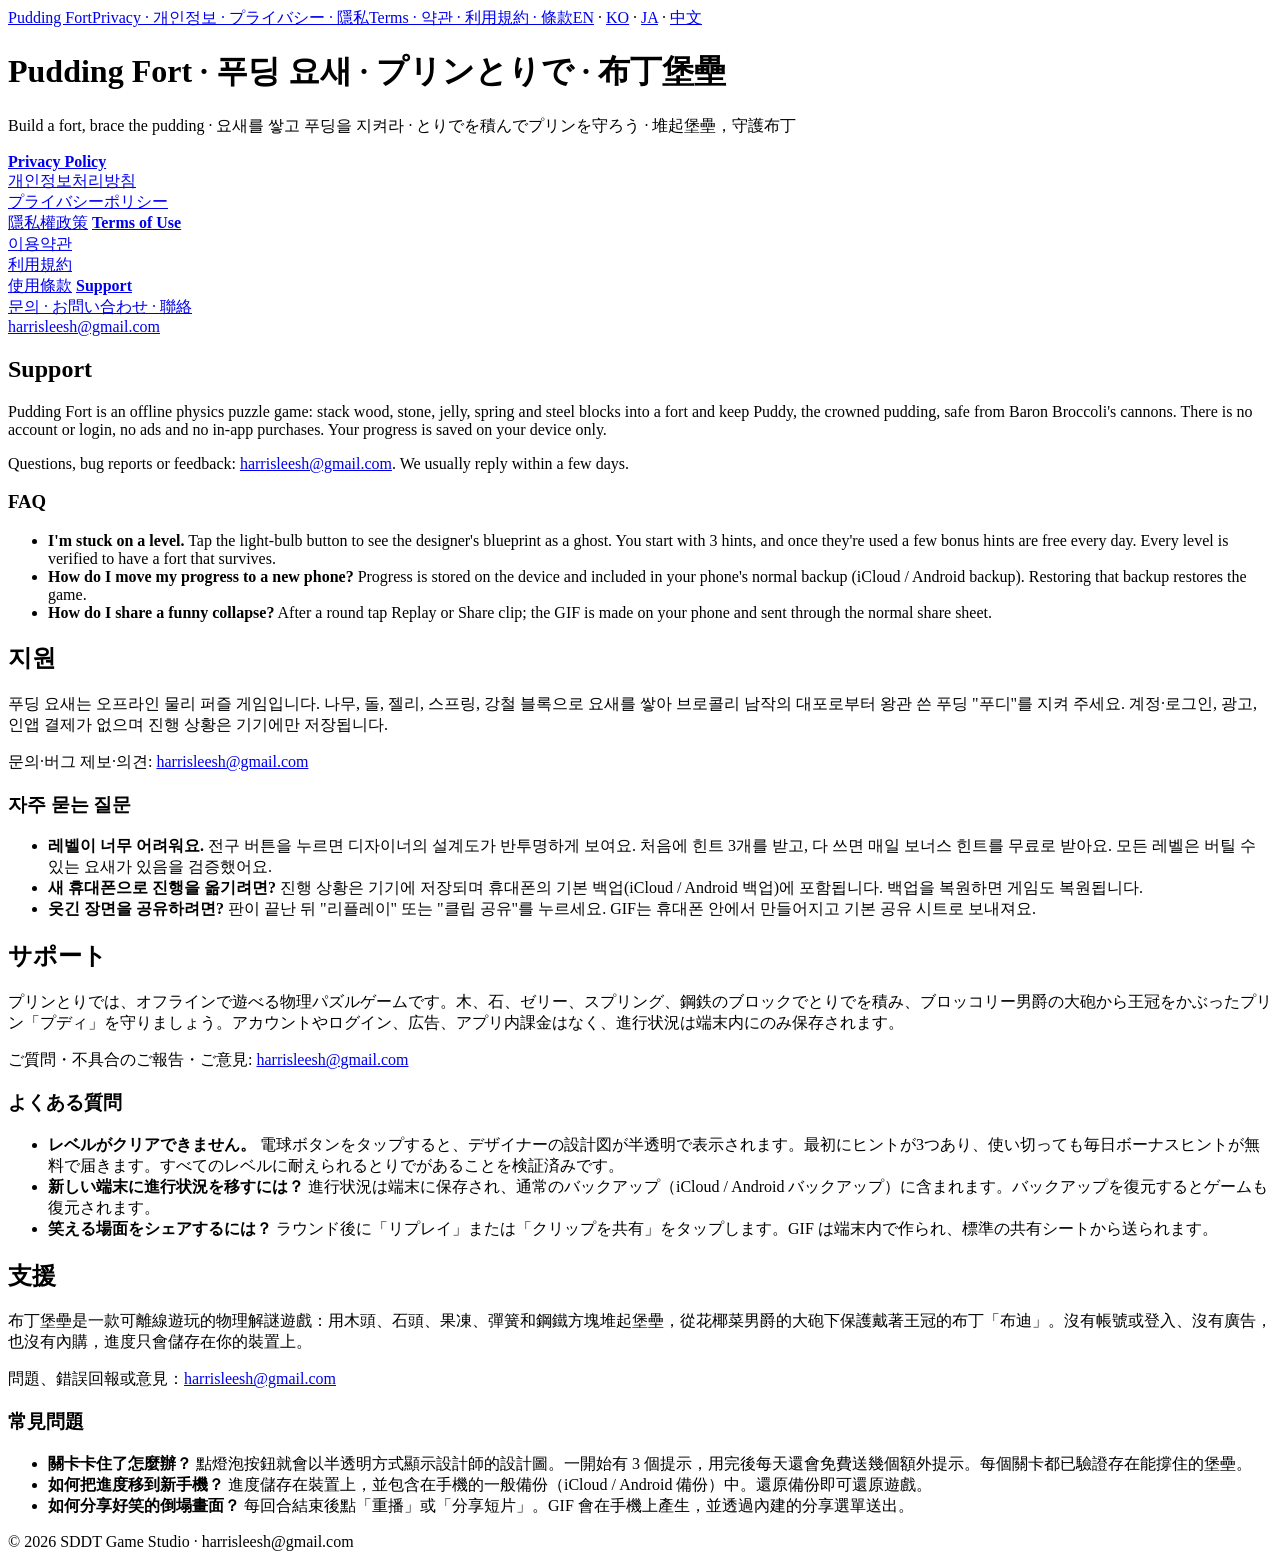
==== index.html @ 8ff9617f "Pudding Fort legal site (privacy, terms, support)" ====
<!doctype html><html lang="en"><head><meta charset="utf-8"><meta name="viewport" content="width=device-width,initial-scale=1"><link rel="stylesheet" href="/puddingfort-legal/style.css"><title>Pudding Fort — Support</title></head><body><main>
<nav><a href="/puddingfort-legal/">Pudding Fort</a><a href="/puddingfort-legal/privacy/">Privacy · 개인정보 · プライバシー · 隱私</a><a href="/puddingfort-legal/terms/">Terms · 약관 · 利用規約 · 條款</a><span class="langs"><a href="#en">EN</a> · <a href="#ko">KO</a> · <a href="#ja">JA</a> · <a href="#zh-Hant">中文</a></span></nav>
<div class="hero"><h1>Pudding Fort · 푸딩 요새 · プリンとりで · 布丁堡壘</h1><p>Build a fort, brace the pudding · 요새를 쌓고 푸딩을 지켜라 · とりでを積んでプリンを守ろう · 堆起堡壘，守護布丁</p></div>
<div class="cards">
<a href="/puddingfort-legal/privacy/"><b>Privacy Policy</b><br>개인정보처리방침<br>プライバシーポリシー<br>隱私權政策</a>
<a href="/puddingfort-legal/terms/"><b>Terms of Use</b><br>이용약관<br>利用規約<br>使用條款</a>
<a href="mailto:harrisleesh@gmail.com?subject=Pudding%20Fort"><b>Support</b><br>문의 · お問い合わせ · 聯絡<br>harrisleesh@gmail.com</a>
</div>
<section id="en"><h2>Support</h2><p>Pudding Fort is an offline physics puzzle game: stack wood, stone, jelly, spring and steel blocks into a fort and keep Puddy, the crowned pudding, safe from Baron Broccoli's cannons. There is no account or login, no ads and no in-app purchases. Your progress is saved on your device only.</p><p>Questions, bug reports or feedback: <a href="mailto:harrisleesh@gmail.com?subject=Pudding%20Fort">harrisleesh@gmail.com</a>. We usually reply within a few days.</p><h3>FAQ</h3><ul><li><b>I'm stuck on a level.</b> Tap the light-bulb button to see the designer's blueprint as a ghost. You start with 3 hints, and once they're used a few bonus hints are free every day. Every level is verified to have a fort that survives.</li><li><b>How do I move my progress to a new phone?</b> Progress is stored on the device and included in your phone's normal backup (iCloud / Android backup). Restoring that backup restores the game.</li><li><b>How do I share a funny collapse?</b> After a round tap Replay or Share clip; the GIF is made on your phone and sent through the normal share sheet.</li></ul></section>
<section id="ko"><h2>지원</h2><p>푸딩 요새는 오프라인 물리 퍼즐 게임입니다. 나무, 돌, 젤리, 스프링, 강철 블록으로 요새를 쌓아 브로콜리 남작의 대포로부터 왕관 쓴 푸딩 "푸디"를 지켜 주세요. 계정·로그인, 광고, 인앱 결제가 없으며 진행 상황은 기기에만 저장됩니다.</p><p>문의·버그 제보·의견: <a href="mailto:harrisleesh@gmail.com?subject=Pudding%20Fort">harrisleesh@gmail.com</a></p><h3>자주 묻는 질문</h3><ul><li><b>레벨이 너무 어려워요.</b> 전구 버튼을 누르면 디자이너의 설계도가 반투명하게 보여요. 처음에 힌트 3개를 받고, 다 쓰면 매일 보너스 힌트를 무료로 받아요. 모든 레벨은 버틸 수 있는 요새가 있음을 검증했어요.</li><li><b>새 휴대폰으로 진행을 옮기려면?</b> 진행 상황은 기기에 저장되며 휴대폰의 기본 백업(iCloud / Android 백업)에 포함됩니다. 백업을 복원하면 게임도 복원됩니다.</li><li><b>웃긴 장면을 공유하려면?</b> 판이 끝난 뒤 "리플레이" 또는 "클립 공유"를 누르세요. GIF는 휴대폰 안에서 만들어지고 기본 공유 시트로 보내져요.</li></ul></section>
<section id="ja"><h2>サポート</h2><p>プリンとりでは、オフラインで遊べる物理パズルゲームです。木、石、ゼリー、スプリング、鋼鉄のブロックでとりでを積み、ブロッコリー男爵の大砲から王冠をかぶったプリン「プディ」を守りましょう。アカウントやログイン、広告、アプリ内課金はなく、進行状況は端末内にのみ保存されます。</p><p>ご質問・不具合のご報告・ご意見: <a href="mailto:harrisleesh@gmail.com?subject=Pudding%20Fort">harrisleesh@gmail.com</a></p><h3>よくある質問</h3><ul><li><b>レベルがクリアできません。</b> 電球ボタンをタップすると、デザイナーの設計図が半透明で表示されます。最初にヒントが3つあり、使い切っても毎日ボーナスヒントが無料で届きます。すべてのレベルに耐えられるとりでがあることを検証済みです。</li><li><b>新しい端末に進行状況を移すには？</b> 進行状況は端末に保存され、通常のバックアップ（iCloud / Android バックアップ）に含まれます。バックアップを復元するとゲームも復元されます。</li><li><b>笑える場面をシェアするには？</b> ラウンド後に「リプレイ」または「クリップを共有」をタップします。GIF は端末内で作られ、標準の共有シートから送られます。</li></ul></section>
<section id="zh-Hant"><h2>支援</h2><p>布丁堡壘是一款可離線遊玩的物理解謎遊戲：用木頭、石頭、果凍、彈簧和鋼鐵方塊堆起堡壘，從花椰菜男爵的大砲下保護戴著王冠的布丁「布迪」。沒有帳號或登入、沒有廣告，也沒有內購，進度只會儲存在你的裝置上。</p><p>問題、錯誤回報或意見：<a href="mailto:harrisleesh@gmail.com?subject=Pudding%20Fort">harrisleesh@gmail.com</a></p><h3>常見問題</h3><ul><li><b>關卡卡住了怎麼辦？</b> 點燈泡按鈕就會以半透明方式顯示設計師的設計圖。一開始有 3 個提示，用完後每天還會免費送幾個額外提示。每個關卡都已驗證存在能撐住的堡壘。</li><li><b>如何把進度移到新手機？</b> 進度儲存在裝置上，並包含在手機的一般備份（iCloud / Android 備份）中。還原備份即可還原遊戲。</li><li><b>如何分享好笑的倒塌畫面？</b> 每回合結束後點「重播」或「分享短片」。GIF 會在手機上產生，並透過內建的分享選單送出。</li></ul></section>
<footer>© 2026 SDDT Game Studio · harrisleesh@gmail.com</footer>
</main></body></html>
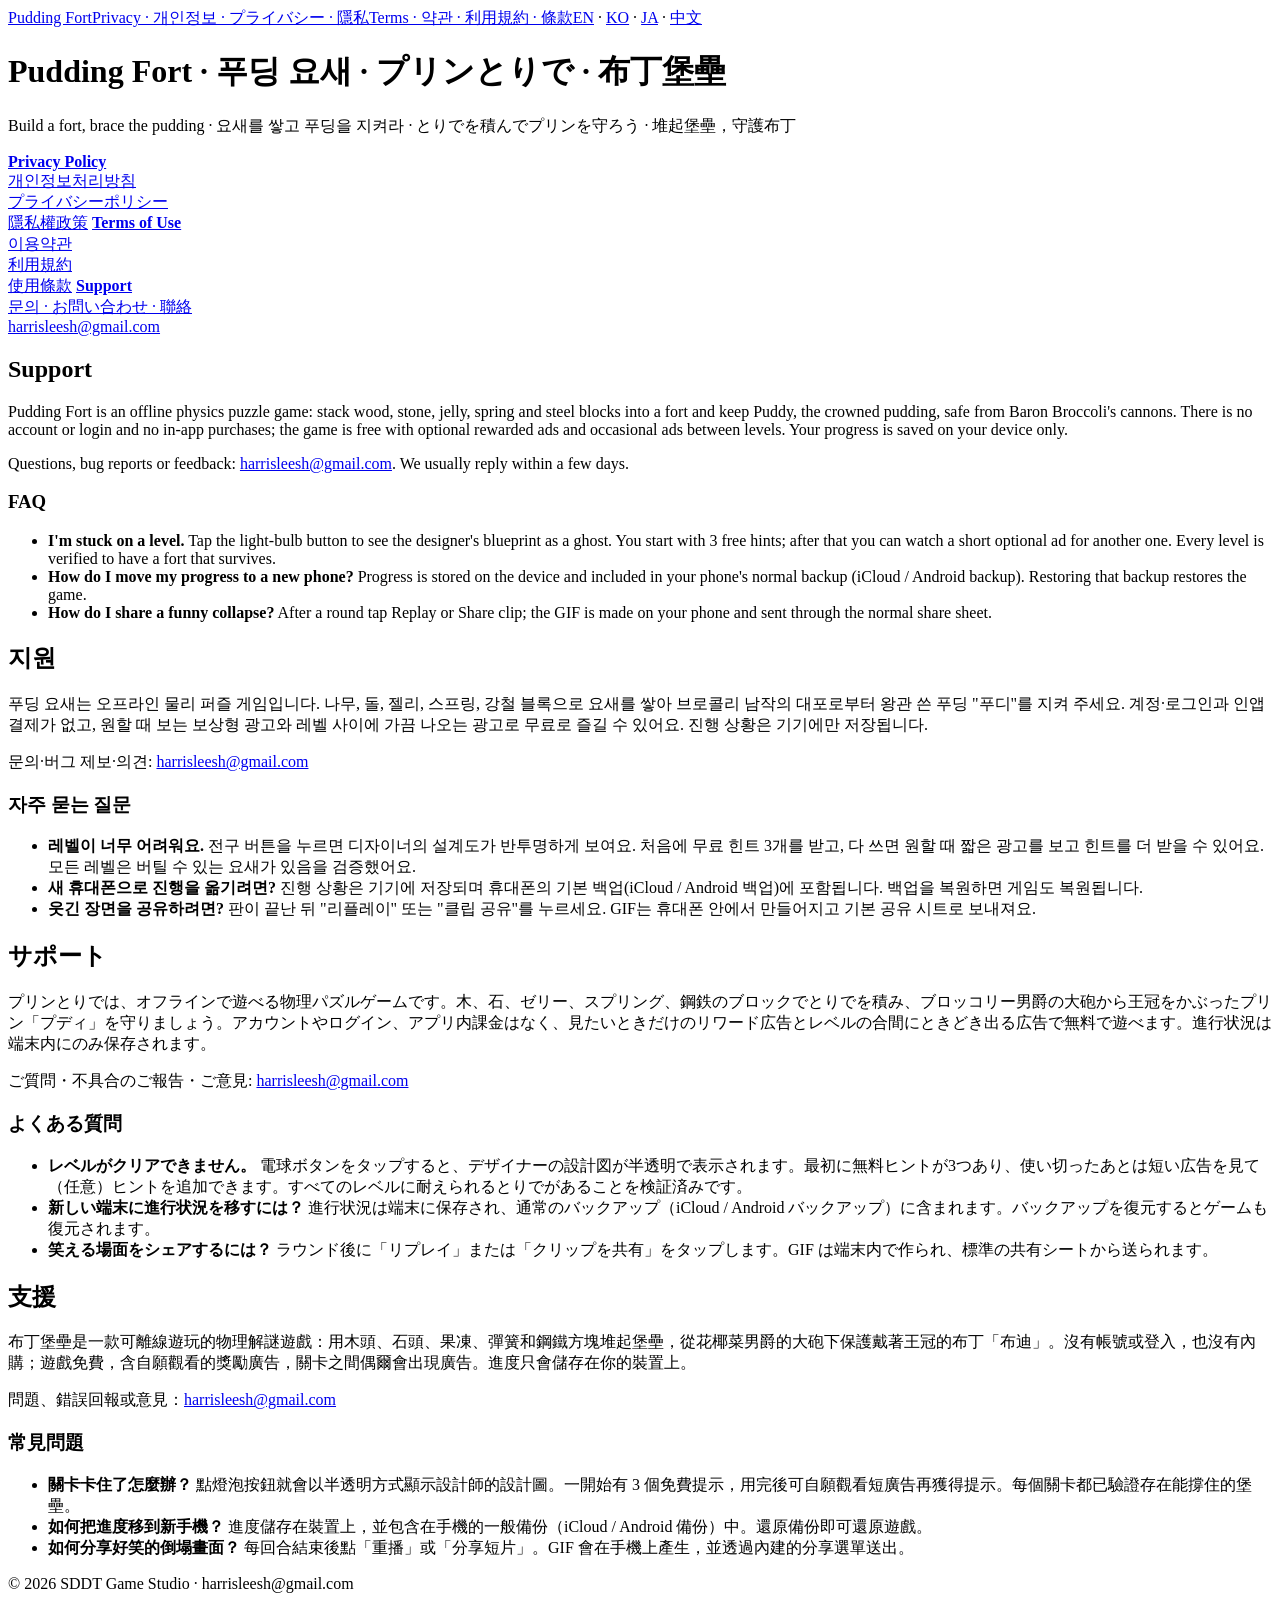
==== commit 7b071cc6: "Privacy/terms for 1.0.1 (Google AdMob ads)" ====
--- a/index.html
+++ b/index.html
@@ -6,9 +6,9 @@
 <a href="/puddingfort-legal/terms/"><b>Terms of Use</b><br>이용약관<br>利用規約<br>使用條款</a>
 <a href="mailto:harrisleesh@gmail.com?subject=Pudding%20Fort"><b>Support</b><br>문의 · お問い合わせ · 聯絡<br>harrisleesh@gmail.com</a>
 </div>
-<section id="en"><h2>Support</h2><p>Pudding Fort is an offline physics puzzle game: stack wood, stone, jelly, spring and steel blocks into a fort and keep Puddy, the crowned pudding, safe from Baron Broccoli's cannons. There is no account or login, no ads and no in-app purchases. Your progress is saved on your device only.</p><p>Questions, bug reports or feedback: <a href="mailto:harrisleesh@gmail.com?subject=Pudding%20Fort">harrisleesh@gmail.com</a>. We usually reply within a few days.</p><h3>FAQ</h3><ul><li><b>I'm stuck on a level.</b> Tap the light-bulb button to see the designer's blueprint as a ghost. You start with 3 hints, and once they're used a few bonus hints are free every day. Every level is verified to have a fort that survives.</li><li><b>How do I move my progress to a new phone?</b> Progress is stored on the device and included in your phone's normal backup (iCloud / Android backup). Restoring that backup restores the game.</li><li><b>How do I share a funny collapse?</b> After a round tap Replay or Share clip; the GIF is made on your phone and sent through the normal share sheet.</li></ul></section>
-<section id="ko"><h2>지원</h2><p>푸딩 요새는 오프라인 물리 퍼즐 게임입니다. 나무, 돌, 젤리, 스프링, 강철 블록으로 요새를 쌓아 브로콜리 남작의 대포로부터 왕관 쓴 푸딩 "푸디"를 지켜 주세요. 계정·로그인, 광고, 인앱 결제가 없으며 진행 상황은 기기에만 저장됩니다.</p><p>문의·버그 제보·의견: <a href="mailto:harrisleesh@gmail.com?subject=Pudding%20Fort">harrisleesh@gmail.com</a></p><h3>자주 묻는 질문</h3><ul><li><b>레벨이 너무 어려워요.</b> 전구 버튼을 누르면 디자이너의 설계도가 반투명하게 보여요. 처음에 힌트 3개를 받고, 다 쓰면 매일 보너스 힌트를 무료로 받아요. 모든 레벨은 버틸 수 있는 요새가 있음을 검증했어요.</li><li><b>새 휴대폰으로 진행을 옮기려면?</b> 진행 상황은 기기에 저장되며 휴대폰의 기본 백업(iCloud / Android 백업)에 포함됩니다. 백업을 복원하면 게임도 복원됩니다.</li><li><b>웃긴 장면을 공유하려면?</b> 판이 끝난 뒤 "리플레이" 또는 "클립 공유"를 누르세요. GIF는 휴대폰 안에서 만들어지고 기본 공유 시트로 보내져요.</li></ul></section>
-<section id="ja"><h2>サポート</h2><p>プリンとりでは、オフラインで遊べる物理パズルゲームです。木、石、ゼリー、スプリング、鋼鉄のブロックでとりでを積み、ブロッコリー男爵の大砲から王冠をかぶったプリン「プディ」を守りましょう。アカウントやログイン、広告、アプリ内課金はなく、進行状況は端末内にのみ保存されます。</p><p>ご質問・不具合のご報告・ご意見: <a href="mailto:harrisleesh@gmail.com?subject=Pudding%20Fort">harrisleesh@gmail.com</a></p><h3>よくある質問</h3><ul><li><b>レベルがクリアできません。</b> 電球ボタンをタップすると、デザイナーの設計図が半透明で表示されます。最初にヒントが3つあり、使い切っても毎日ボーナスヒントが無料で届きます。すべてのレベルに耐えられるとりでがあることを検証済みです。</li><li><b>新しい端末に進行状況を移すには？</b> 進行状況は端末に保存され、通常のバックアップ（iCloud / Android バックアップ）に含まれます。バックアップを復元するとゲームも復元されます。</li><li><b>笑える場面をシェアするには？</b> ラウンド後に「リプレイ」または「クリップを共有」をタップします。GIF は端末内で作られ、標準の共有シートから送られます。</li></ul></section>
-<section id="zh-Hant"><h2>支援</h2><p>布丁堡壘是一款可離線遊玩的物理解謎遊戲：用木頭、石頭、果凍、彈簧和鋼鐵方塊堆起堡壘，從花椰菜男爵的大砲下保護戴著王冠的布丁「布迪」。沒有帳號或登入、沒有廣告，也沒有內購，進度只會儲存在你的裝置上。</p><p>問題、錯誤回報或意見：<a href="mailto:harrisleesh@gmail.com?subject=Pudding%20Fort">harrisleesh@gmail.com</a></p><h3>常見問題</h3><ul><li><b>關卡卡住了怎麼辦？</b> 點燈泡按鈕就會以半透明方式顯示設計師的設計圖。一開始有 3 個提示，用完後每天還會免費送幾個額外提示。每個關卡都已驗證存在能撐住的堡壘。</li><li><b>如何把進度移到新手機？</b> 進度儲存在裝置上，並包含在手機的一般備份（iCloud / Android 備份）中。還原備份即可還原遊戲。</li><li><b>如何分享好笑的倒塌畫面？</b> 每回合結束後點「重播」或「分享短片」。GIF 會在手機上產生，並透過內建的分享選單送出。</li></ul></section>
+<section id="en"><h2>Support</h2><p>Pudding Fort is an offline physics puzzle game: stack wood, stone, jelly, spring and steel blocks into a fort and keep Puddy, the crowned pudding, safe from Baron Broccoli's cannons. There is no account or login and no in-app purchases; the game is free with optional rewarded ads and occasional ads between levels. Your progress is saved on your device only.</p><p>Questions, bug reports or feedback: <a href="mailto:harrisleesh@gmail.com?subject=Pudding%20Fort">harrisleesh@gmail.com</a>. We usually reply within a few days.</p><h3>FAQ</h3><ul><li><b>I'm stuck on a level.</b> Tap the light-bulb button to see the designer's blueprint as a ghost. You start with 3 free hints; after that you can watch a short optional ad for another one. Every level is verified to have a fort that survives.</li><li><b>How do I move my progress to a new phone?</b> Progress is stored on the device and included in your phone's normal backup (iCloud / Android backup). Restoring that backup restores the game.</li><li><b>How do I share a funny collapse?</b> After a round tap Replay or Share clip; the GIF is made on your phone and sent through the normal share sheet.</li></ul></section>
+<section id="ko"><h2>지원</h2><p>푸딩 요새는 오프라인 물리 퍼즐 게임입니다. 나무, 돌, 젤리, 스프링, 강철 블록으로 요새를 쌓아 브로콜리 남작의 대포로부터 왕관 쓴 푸딩 "푸디"를 지켜 주세요. 계정·로그인과 인앱 결제가 없고, 원할 때 보는 보상형 광고와 레벨 사이에 가끔 나오는 광고로 무료로 즐길 수 있어요. 진행 상황은 기기에만 저장됩니다.</p><p>문의·버그 제보·의견: <a href="mailto:harrisleesh@gmail.com?subject=Pudding%20Fort">harrisleesh@gmail.com</a></p><h3>자주 묻는 질문</h3><ul><li><b>레벨이 너무 어려워요.</b> 전구 버튼을 누르면 디자이너의 설계도가 반투명하게 보여요. 처음에 무료 힌트 3개를 받고, 다 쓰면 원할 때 짧은 광고를 보고 힌트를 더 받을 수 있어요. 모든 레벨은 버틸 수 있는 요새가 있음을 검증했어요.</li><li><b>새 휴대폰으로 진행을 옮기려면?</b> 진행 상황은 기기에 저장되며 휴대폰의 기본 백업(iCloud / Android 백업)에 포함됩니다. 백업을 복원하면 게임도 복원됩니다.</li><li><b>웃긴 장면을 공유하려면?</b> 판이 끝난 뒤 "리플레이" 또는 "클립 공유"를 누르세요. GIF는 휴대폰 안에서 만들어지고 기본 공유 시트로 보내져요.</li></ul></section>
+<section id="ja"><h2>サポート</h2><p>プリンとりでは、オフラインで遊べる物理パズルゲームです。木、石、ゼリー、スプリング、鋼鉄のブロックでとりでを積み、ブロッコリー男爵の大砲から王冠をかぶったプリン「プディ」を守りましょう。アカウントやログイン、アプリ内課金はなく、見たいときだけのリワード広告とレベルの合間にときどき出る広告で無料で遊べます。進行状況は端末内にのみ保存されます。</p><p>ご質問・不具合のご報告・ご意見: <a href="mailto:harrisleesh@gmail.com?subject=Pudding%20Fort">harrisleesh@gmail.com</a></p><h3>よくある質問</h3><ul><li><b>レベルがクリアできません。</b> 電球ボタンをタップすると、デザイナーの設計図が半透明で表示されます。最初に無料ヒントが3つあり、使い切ったあとは短い広告を見て（任意）ヒントを追加できます。すべてのレベルに耐えられるとりでがあることを検証済みです。</li><li><b>新しい端末に進行状況を移すには？</b> 進行状況は端末に保存され、通常のバックアップ（iCloud / Android バックアップ）に含まれます。バックアップを復元するとゲームも復元されます。</li><li><b>笑える場面をシェアするには？</b> ラウンド後に「リプレイ」または「クリップを共有」をタップします。GIF は端末内で作られ、標準の共有シートから送られます。</li></ul></section>
+<section id="zh-Hant"><h2>支援</h2><p>布丁堡壘是一款可離線遊玩的物理解謎遊戲：用木頭、石頭、果凍、彈簧和鋼鐵方塊堆起堡壘，從花椰菜男爵的大砲下保護戴著王冠的布丁「布迪」。沒有帳號或登入，也沒有內購；遊戲免費，含自願觀看的獎勵廣告，關卡之間偶爾會出現廣告。進度只會儲存在你的裝置上。</p><p>問題、錯誤回報或意見：<a href="mailto:harrisleesh@gmail.com?subject=Pudding%20Fort">harrisleesh@gmail.com</a></p><h3>常見問題</h3><ul><li><b>關卡卡住了怎麼辦？</b> 點燈泡按鈕就會以半透明方式顯示設計師的設計圖。一開始有 3 個免費提示，用完後可自願觀看短廣告再獲得提示。每個關卡都已驗證存在能撐住的堡壘。</li><li><b>如何把進度移到新手機？</b> 進度儲存在裝置上，並包含在手機的一般備份（iCloud / Android 備份）中。還原備份即可還原遊戲。</li><li><b>如何分享好笑的倒塌畫面？</b> 每回合結束後點「重播」或「分享短片」。GIF 會在手機上產生，並透過內建的分享選單送出。</li></ul></section>
 <footer>© 2026 SDDT Game Studio · harrisleesh@gmail.com</footer>
 </main></body></html>
